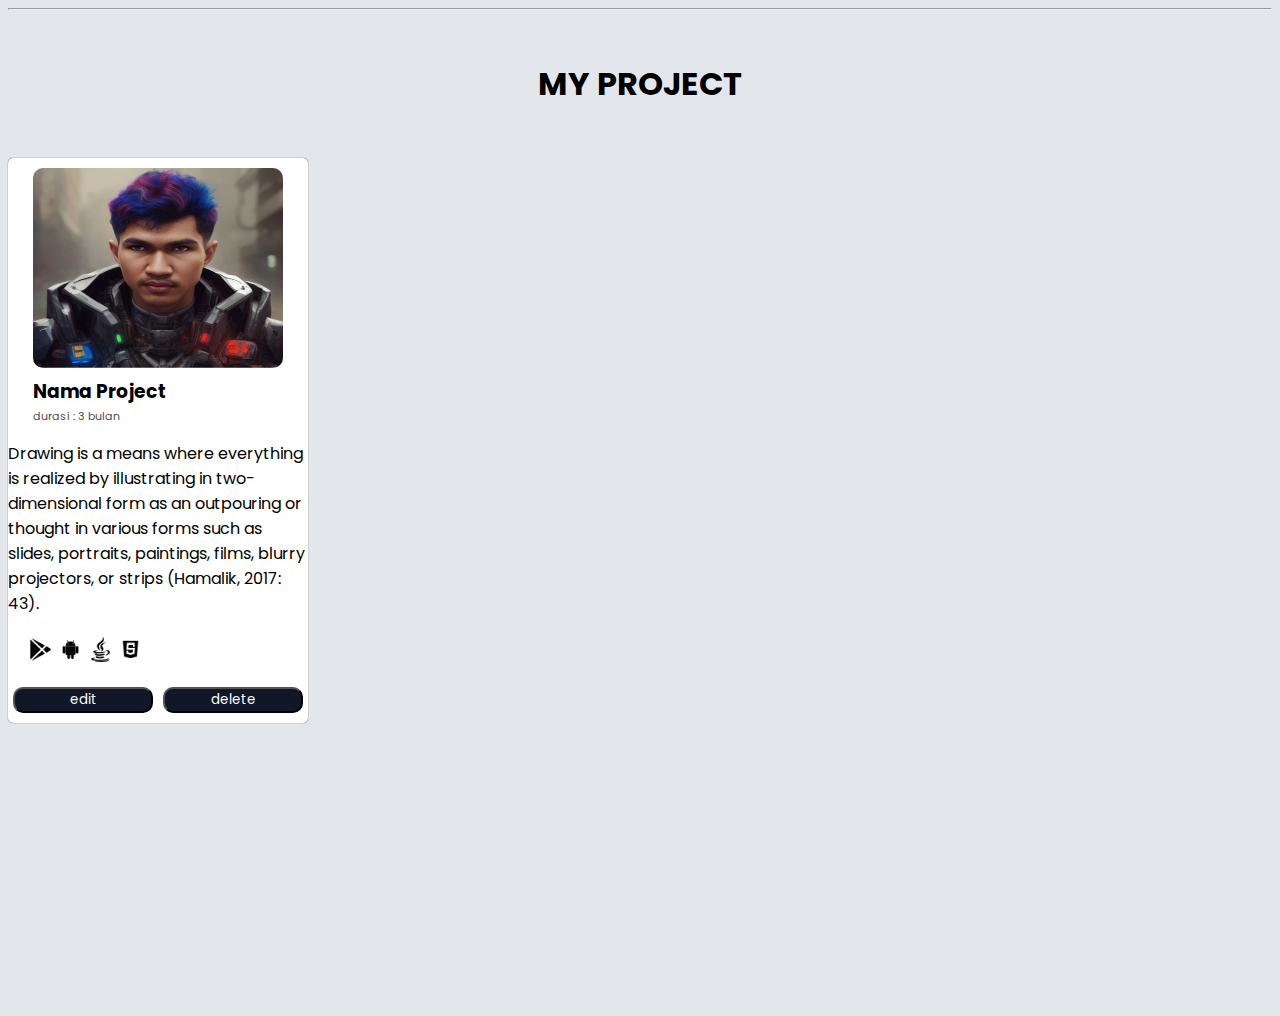
==== blog-detail.html @ fd421405 "initial commit" ====
<!DOCTYPE html>
<html>
    <head>
        <title>Blog Detail</title>
        <link rel="stylesheet" href="asset/css/blog-detail.css">
        <link rel="stylesheet" href="asset/css/index.css">
        <link rel="stylesheet" href="asset/css/contact.css">
    </head>
    <body>
        <hr>
        <h1>MY PROJECT</h1>
        <div>
            <div class="blog-form-bg">
                <img class="img-blog-style" src="asset/img/ai Image.jpg" alt="">
                <h3>Nama Project</h3>
                <p class="dates">durasi : 3 bulan</p>
                <p class="contents">Drawing is a means where everything is realized by illustrating in two-dimensional form as an outpouring 
                    or thought in various forms such as slides, portraits, paintings, films, blurry projectors, 
                    or strips (Hamalik, 2017: 43).</p>
    
                <div class="icon-layout">
                    <img class="logo-icons" src="asset/img/logo-playstore.png" alt="">
                    <img class="logo-icons" src="asset/img/logo-android.png" alt="">
                    <img class="logo-icons" src="asset/img/logo-java.png" alt="">
                    <img class="logo-icons" src="asset/img/logo-javascript.png" alt="">
                </div>
                    
                <div class="btn-setting">
                    <button class="btn-edit-dlt">edit</button>
                    <button class="btn-edit-dlt">delete</button>
    
                </div>
    
            </div>
            
        
        </div>
    </body>
</html>
---- asset/css/blog-detail.css ----
hr {
    margin-bottom: 20px;
}
.blog-form-bg {
    background-color: white; 
    box-shadow: 0 0 1px 0; 
    width: 300px; 
    height: fit-content; 
    border-radius: 5px;
}
.img-blog-style {
    margin: 10px 25px 0 25px; 
    border-radius: 10px; 
    width: 250px; 
    height: 200px;
}

h3 {
    margin: 2px 25px 2px 25px;
}
.dates {
    margin: 2px 25px 10px 25px; 
    color: #514a4a; 
    font-size: 11px;
}
.content {
    text-align: justify; 
    padding: 5px 20px; 
    font-size: 10px;
}
.icon-layout {
    display: flex; 
    margin: 10px 20px; 
    gap: 5px;
}
.btn-setting {
    display: flex;
}
.btn-edit-dlt {
    padding: 1px;
    background-color: #111727;
    color: white;
    border-radius: 10px;
    width: 150px;
    margin: 10px 5px;

}
.logo-icons {
    width: 25px;
    height: 25px;
    margin: 5px 0;
}
---- asset/css/index.css ----
@import url('https://fonts.googleapis.com/css2?family=Poppins&display=swap');
        * {
            font-family: 'Poppins', sans-serif;
        }
---- asset/css/contact.css ----
body {
    background-color: #e3e7eb;
    width: auto;
    height: 1000px;
}
h1 {
    margin: 50px auto;
    text-align: center;
}
.label-style {
    font-size: 20px; 
    font-weight: bold;
    margin-top: 20px;
    margin-bottom: 0;
}
.input-style {
    padding: 5px;
    border-radius: 5px;
    background-color: white;
}
.btn-submit {
    padding: 18px;
    background-color: #111727;
    color: white;
    border-radius: 45px;
    width: 100px;
    margin-top: 20px;
    padding-top: 10px;
    padding-bottom: 10px;
    font-weight: bold;
    margin-left: 400px;
}
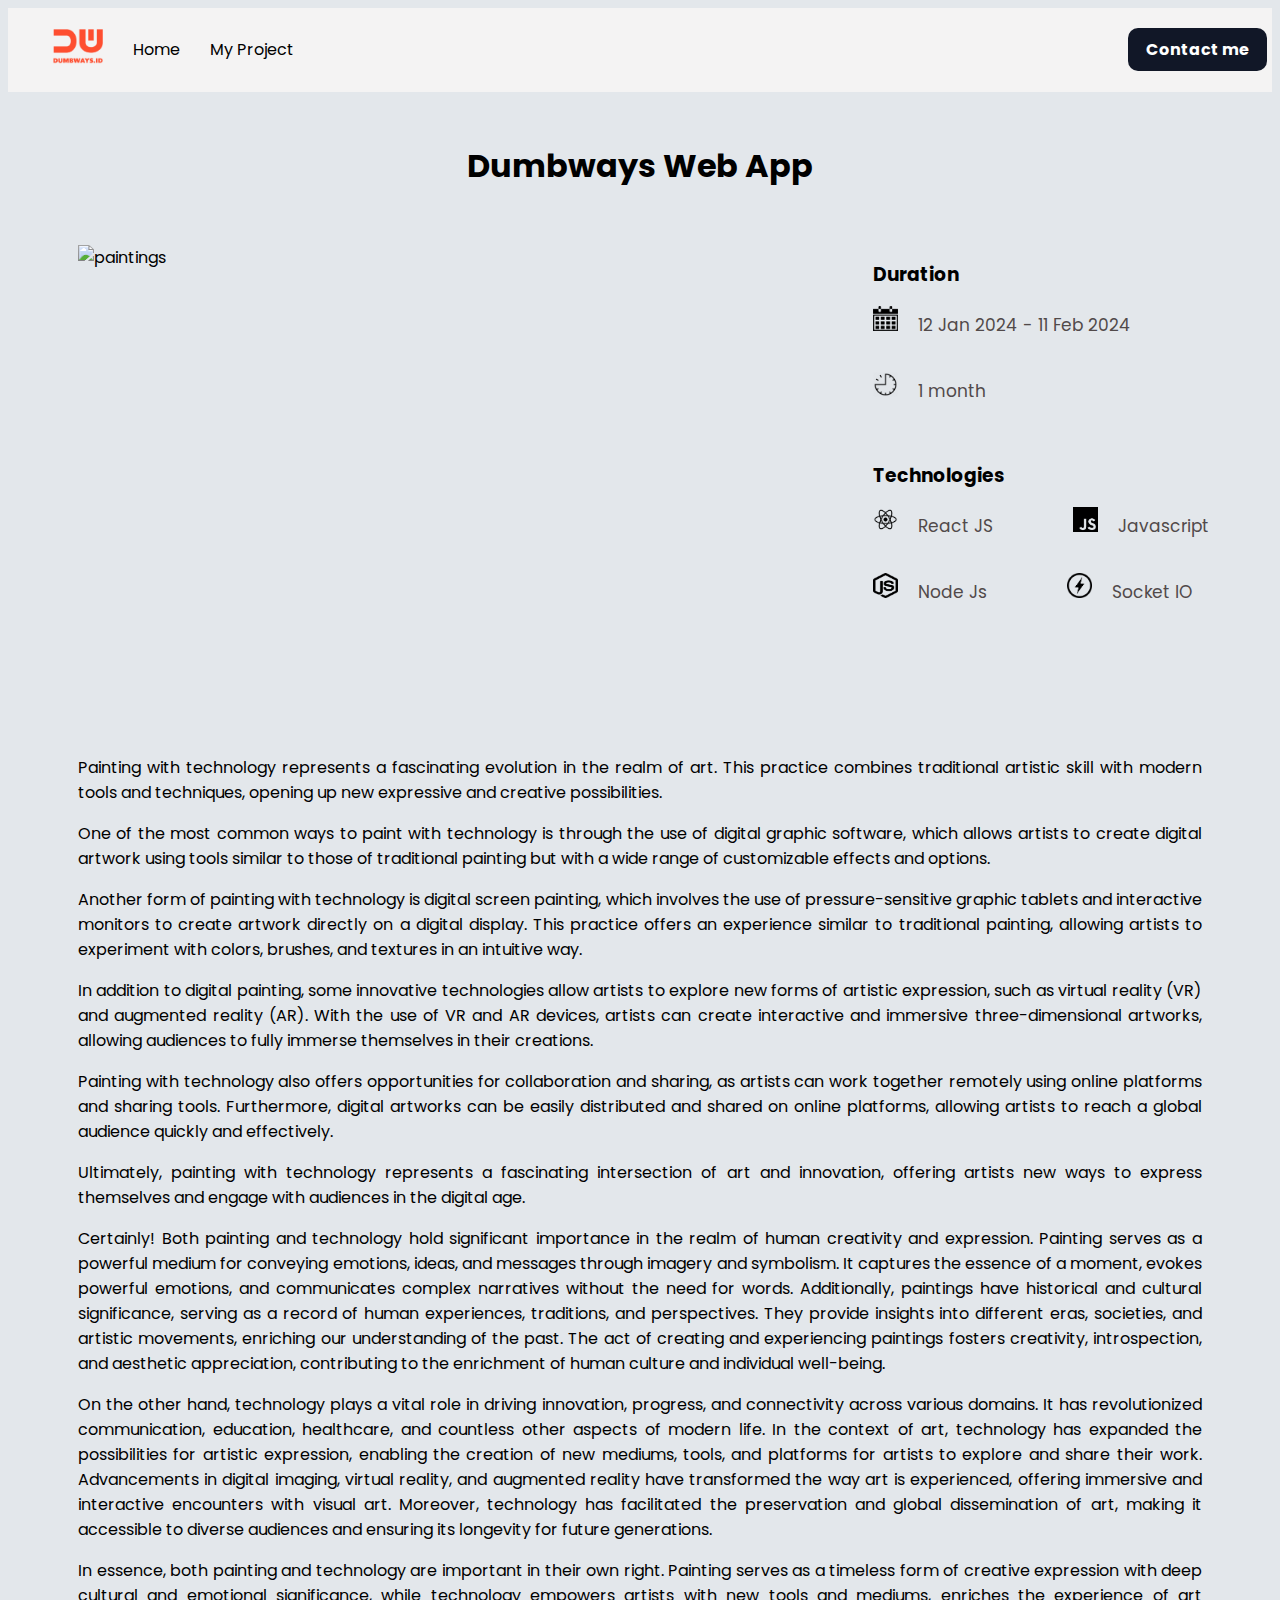
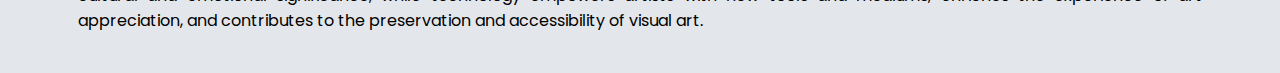
==== commit ddaf5d30: "initial commit" ====
--- a/blog-detail.html
+++ b/blog-detail.html
@@ -1,39 +1,111 @@
 <!DOCTYPE html>
 <html>
     <head>
-        <title>Blog Detail</title>
+        <title>Project Detail</title>
         <link rel="stylesheet" href="asset/css/blog-detail.css">
         <link rel="stylesheet" href="asset/css/index.css">
-        <link rel="stylesheet" href="asset/css/contact.css">
+        <link rel="stylesheet" href="asset/css/nav.css">
     </head>
     <body>
-        <hr>
-        <h1>MY PROJECT</h1>
-        <div>
-            <div class="blog-form-bg">
-                <img class="img-blog-style" src="asset/img/ai Image.jpg" alt="">
-                <h3>Nama Project</h3>
-                <p class="dates">durasi : 3 bulan</p>
-                <p class="contents">Drawing is a means where everything is realized by illustrating in two-dimensional form as an outpouring 
-                    or thought in various forms such as slides, portraits, paintings, films, blurry projectors, 
-                    or strips (Hamalik, 2017: 43).</p>
-    
-                <div class="icon-layout">
-                    <img class="logo-icons" src="asset/img/logo-playstore.png" alt="">
-                    <img class="logo-icons" src="asset/img/logo-android.png" alt="">
-                    <img class="logo-icons" src="asset/img/logo-java.png" alt="">
-                    <img class="logo-icons" src="asset/img/logo-javascript.png" alt="">
+        <nav class="navbar">
+            <ul class="navbar-ul">
+                <div class="navbar-li">
+                <li>
+                    <img class="navbar-logo" src="asset/img/logo-dumbways.png" alt="">
+                </li>
+                <li>
+                    <a class="navbar-link" class="active" href="home.html">Home</a>
+                </li>
+                <li>
+                    <a class="navbar-link" class="active" href="blog.html">My Project</a>
+                </li></div>
+                <div>
+                <li>
+                    <a href="contact.html" class="navbar-contact-btn">Contact me</a>
+                </li>
                 </div>
-                    
-                <div class="btn-setting">
-                    <button class="btn-edit-dlt">edit</button>
-                    <button class="btn-edit-dlt">delete</button>
-    
+            </ul>
+        </nav>
+
+        <h1>Dumbways Web App</h1>
+        <div class="layout1">
+            <img class="img-project-layout" src="asset/img/painting-mountain.jpg" alt="paintings">           
+            <div class="layout2">
+                <h3 class="h3-1">Duration</h3>
+                <div class="duration-layout">
+                    <p class="thing-layout">
+                        <img class="img-icon-layout" src="asset/img/calendar-icon.webp" 
+                        alt="calendar-icon">12 Jan 2024 - 11 Feb 2024</p>
+                    <p class="thing-layout">
+                        <img class="img-icon-layout" src="asset/img/period-icon.jpg" 
+                        alt="period-icon">1 month</p>
                 </div>
-    
-            </div>
-            
-        
+                <h3 class="h3-2">Technologies</h3>
+                <div class="tech-layout">
+                    <p class="thing-layout">
+                        <img class="img-icon-layout" src="asset/img/react.png" 
+                        alt="react">React JS</p>
+                    <p class="thing-layout">
+                        <img class="img-icon-layout" src="asset/img/javascript.png" 
+                        alt="javascript">Javascript</p>
+                </div>    
+                <div style="display: flex; gap: 70px;">
+                    <p class="thing-layout">
+                        <img class="img-icon-layout" src="asset/img/node.png" 
+                        alt="node">Node Js</p>
+                    <p class="thing-layout">
+                        <img class="img-icon-layout" src="asset/img/socket-io.png" 
+                        alt="socket-io">Socket IO</p>
+                </div>
+            </div>    
         </div>
+        <div class="p-content">
+            <p>Painting with technology represents a fascinating evolution in the realm of art. 
+                This practice combines traditional artistic skill with modern tools and techniques, 
+                opening up new expressive and creative possibilities.</p> 
+            <p>One of the most common ways to paint with technology is through the use of digital graphic software, 
+                which allows artists to create digital artwork using tools similar to those of traditional painting 
+                but with a wide range of customizable effects and options.</p> 
+            <p>Another form of painting with technology is digital screen painting, 
+                which involves the use of pressure-sensitive graphic tablets and interactive monitors 
+                to create artwork directly on a digital display. 
+                This practice offers an experience similar to traditional painting, 
+                allowing artists to experiment with colors, brushes, and textures in an intuitive way. </p>
+            <p>In addition to digital painting, some innovative technologies allow artists 
+                to explore new forms of artistic expression, such as virtual reality (VR) and augmented reality (AR). 
+                With the use of VR and AR devices, artists can create interactive and immersive three-dimensional 
+                artworks, allowing audiences to fully immerse themselves in their creations.</p> 
+            <p>Painting with technology also offers opportunities for collaboration and sharing, 
+                as artists can work together remotely using online platforms and sharing tools. 
+                Furthermore, digital artworks can be easily distributed and shared on online platforms, 
+                allowing artists to reach a global audience quickly and effectively.</p>
+            <p> Ultimately, painting with technology represents a fascinating intersection of art and innovation, 
+                offering artists new ways to express themselves and engage with audiences in the digital age.</p>
+            <p>Certainly! Both painting and technology hold significant importance in the realm of human 
+                creativity and expression. Painting serves as a powerful medium for conveying emotions, 
+                ideas, and messages through imagery and symbolism. It captures the essence of a moment, 
+                evokes powerful emotions, and communicates complex narratives without the need for words. 
+                Additionally, paintings have historical and cultural significance, serving as a record of 
+                human experiences, traditions, and perspectives. They provide insights into different eras, 
+                societies, and artistic movements, enriching our understanding of the past. 
+                The act of creating and experiencing paintings fosters creativity, introspection, 
+                and aesthetic appreciation, contributing to the enrichment of human culture and individual well-being.</p>
+            <p>On the other hand, technology plays a vital role in driving innovation, progress, 
+                and connectivity across various domains. It has revolutionized communication, education, healthcare, 
+                and countless other aspects of modern life. In the context of art, technology has expanded 
+                the possibilities for artistic expression, enabling the creation of new mediums, tools, 
+                and platforms for artists to explore and share their work. Advancements in digital imaging, 
+                virtual reality, and augmented reality have transformed the way art is experienced, 
+                offering immersive and interactive encounters with visual art. Moreover, technology has facilitated 
+                the preservation and global dissemination of art, making it accessible to diverse audiences 
+                and ensuring its longevity for future generations.</p>          
+            <p> In essence, both painting and technology are important in their own right. 
+                Painting serves as a timeless form of creative expression with deep cultural 
+                and emotional significance, while technology empowers artists with new tools and mediums, 
+                enriches the experience of art appreciation, and contributes to the preservation and accessibility 
+                of visual art.</p>
+
+        </div>
+
     </body>
 </html>--- a/asset/css/blog-detail.css
+++ b/asset/css/blog-detail.css
@@ -1,52 +1,49 @@
-hr {
-    margin-bottom: 20px;
+body {
+    background-color: #e3e7eb;
 }
-.blog-form-bg {
-    background-color: white; 
-    box-shadow: 0 0 1px 0; 
-    width: 300px; 
-    height: fit-content; 
-    border-radius: 5px;
+h1 {
+    margin: 50px auto;
+    text-align: center;
 }
-.img-blog-style {
-    margin: 10px 25px 0 25px; 
-    border-radius: 10px; 
-    width: 250px; 
-    height: 200px;
-}
-
-h3 {
-    margin: 2px 25px 2px 25px;
-}
-.dates {
-    margin: 2px 25px 10px 25px; 
-    color: #514a4a; 
-    font-size: 11px;
-}
-.content {
-    text-align: justify; 
-    padding: 5px 20px; 
-    font-size: 10px;
-}
-.icon-layout {
-    display: flex; 
-    margin: 10px 20px; 
-    gap: 5px;
-}
-.btn-setting {
+.layout1 {
     display: flex;
 }
-.btn-edit-dlt {
-    padding: 1px;
-    background-color: #111727;
-    color: white;
-    border-radius: 10px;
-    width: 150px;
-    margin: 10px 5px;
-
+.img-project-layout {
+    margin: 5px 70px 10px 70px; 
+    width: 710px; 
+    height: 460px;
 }
-.logo-icons {
-    width: 25px;
+.layout2 {
+    display: flex; 
+    flex-direction: column; 
+    flex-wrap: wrap; 
+    margin: 0 50px 10px 5px;
+}
+.h3-1 {
+    margin: 20px 10px 0 10px;
+}
+.h3-2 {
+    margin: 40px 10px 0 10px;
+}
+.duration-layout {
+    display: flex; 
+    flex-direction: column;
+}
+.tech-layout {
+    display: flex; 
+    gap: 70px;
+}
+.thing-layout {
+    margin-left: 10px; 
+    font-size: 17px; 
+    color: #514a4a;
+}
+.img-icon-layout {
+    margin-right: 20px; 
+    width: 25px; 
     height: 25px;
-    margin: 5px 0;
 }
+.p-content {
+    margin: 40px 70px; 
+    text-align: justify;
+}--- a/asset/css/nav.css
+++ b/asset/css/nav.css
@@ -0,0 +1,38 @@
+.navbar {
+    background-color: #f4f3f3;
+    padding: 5px;
+}
+.navbar-link {
+    text-decoration: none;
+    color: black;
+}
+.active {
+    color: black;
+}
+.navbar-logo {
+    width: 50px;
+    height: auto;
+}
+.navbar-ul {
+    display: flex; 
+    list-style: none; 
+    align-items: center;
+    justify-content: space-between;
+}
+.navbar-contact-btn {
+    padding: 18px;
+    background-color: #111727;
+    color: white;
+    border-radius: 10px;
+    width: 100px;
+    margin-top: 20px;
+    padding-top: 10px;
+    padding-bottom: 10px;
+    font-weight: bold;
+    text-decoration: none;
+}
+.navbar-li {
+    display: flex;
+    gap: 30px;
+    align-items: center;
+}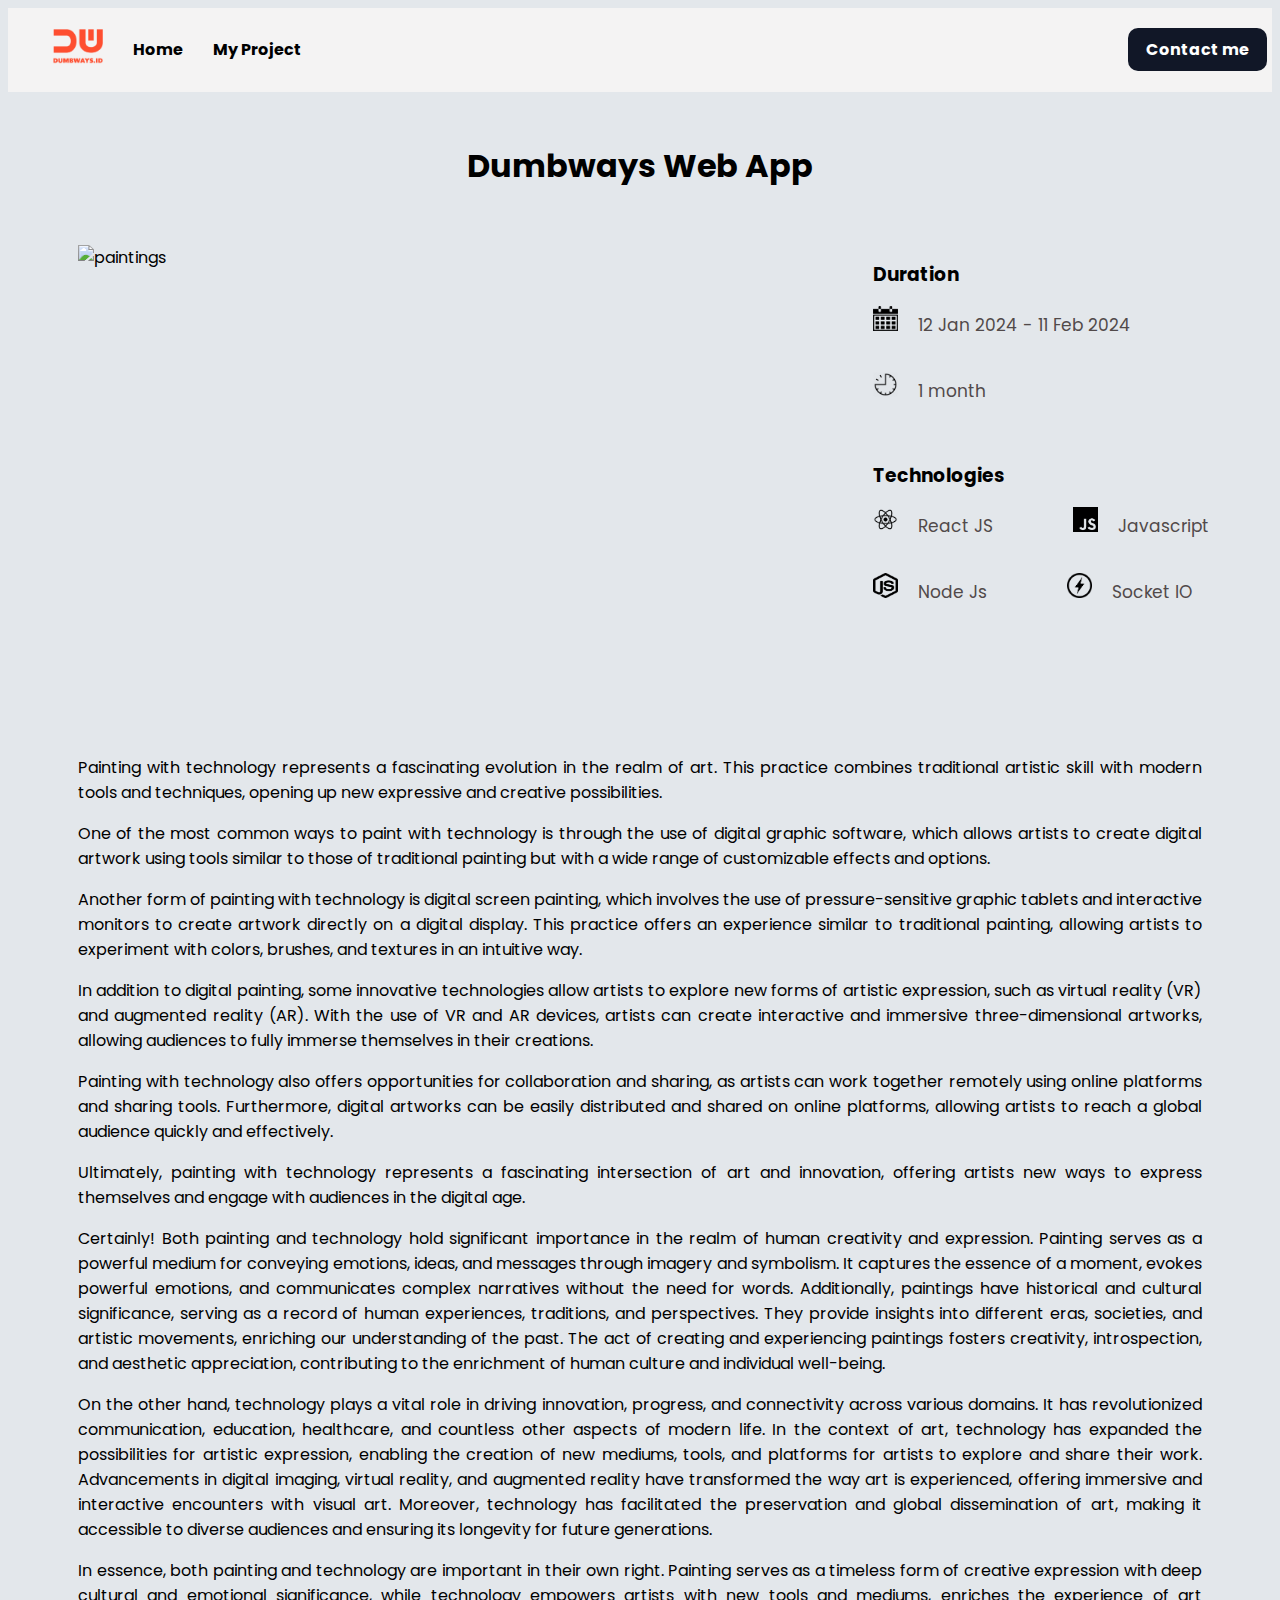
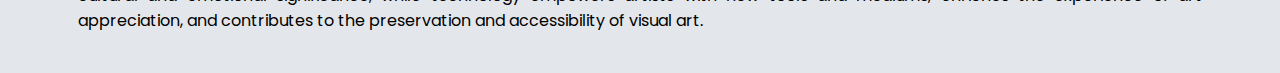
==== commit bce155d7: "initial commit" ====
--- a/blog-detail.html
+++ b/blog-detail.html
@@ -1,111 +1,137 @@
 <!DOCTYPE html>
 <html>
-    <head>
-        <title>Project Detail</title>
-        <link rel="stylesheet" href="asset/css/blog-detail.css">
-        <link rel="stylesheet" href="asset/css/index.css">
-        <link rel="stylesheet" href="asset/css/nav.css">
-    </head>
-    <body>
-        <nav class="navbar">
-            <ul class="navbar-ul">
-                <div class="navbar-li">
-                <li>
-                    <img class="navbar-logo" src="asset/img/logo-dumbways.png" alt="">
-                </li>
-                <li>
-                    <a class="navbar-link" class="active" href="home.html">Home</a>
-                </li>
-                <li>
-                    <a class="navbar-link" class="active" href="blog.html">My Project</a>
-                </li></div>
-                <div>
-                <li>
-                    <a href="contact.html" class="navbar-contact-btn">Contact me</a>
-                </li>
-                </div>
-            </ul>
-        </nav>
+  <head>
+    <title>Project Detail</title>
+    <meta name="viewport" content="width=device-width, initial-scale=1.0">
+    <link rel="stylesheet" href="asset/css/blog-detail.css">
+    <link rel="stylesheet" href="asset/css/index.css">
+    <link rel="stylesheet" href="asset/css/nav.css">
+  </head>
+  <body>
+    <nav class="navbar">
+      <ul class="navbar-ul">
+          <div class="navbar-li">
+          <li>
+              <img class="navbar-logo" src="asset/img/logo-dumbways.png" alt="">
+          </li>
+          <li>
+              <a class="navbar-link" class="active" href="home.html">Home</a>
+          </li>
+          <li>
+              <a class="navbar-link" class="active" href="blog.html">My Project</a>
+          </li></div>
+          <div>
+          <li>
+              <a href="contact.html" class="navbar-contact-btn">Contact me</a>
+          </li>
+          <img class="menu-icon-style" style="cursor: pointer;" onclick="openMenu(hidden)" src="asset/img/menu-icon.webp">
+          </div>
+      </ul>
+  </nav>
+  <div id="display-menu" class="display-menu, hidden">
+      <a  class="navbar-link-menu menu-active" href="home.html">Home</a>
+      <a  class="navbar-link-menu menu-active" href="blog-detail.html">My Project</a>
+      <a  class="navbar-link-menu menu-active" href="contact.html">Contact Me</a>
+  </div>
 
-        <h1>Dumbways Web App</h1>
-        <div class="layout1">
-            <img class="img-project-layout" src="asset/img/painting-mountain.jpg" alt="paintings">           
-            <div class="layout2">
-                <h3 class="h3-1">Duration</h3>
-                <div class="duration-layout">
-                    <p class="thing-layout">
-                        <img class="img-icon-layout" src="asset/img/calendar-icon.webp" 
-                        alt="calendar-icon">12 Jan 2024 - 11 Feb 2024</p>
-                    <p class="thing-layout">
-                        <img class="img-icon-layout" src="asset/img/period-icon.jpg" 
-                        alt="period-icon">1 month</p>
-                </div>
-                <h3 class="h3-2">Technologies</h3>
-                <div class="tech-layout">
-                    <p class="thing-layout">
-                        <img class="img-icon-layout" src="asset/img/react.png" 
-                        alt="react">React JS</p>
-                    <p class="thing-layout">
-                        <img class="img-icon-layout" src="asset/img/javascript.png" 
-                        alt="javascript">Javascript</p>
-                </div>    
-                <div style="display: flex; gap: 70px;">
-                    <p class="thing-layout">
-                        <img class="img-icon-layout" src="asset/img/node.png" 
-                        alt="node">Node Js</p>
-                    <p class="thing-layout">
-                        <img class="img-icon-layout" src="asset/img/socket-io.png" 
-                        alt="socket-io">Socket IO</p>
-                </div>
-            </div>    
+    <h1>Dumbways Web App</h1>
+    <div class="layout1">
+      <img class="img-project-layout" src="asset/img/painting-mountain.jpg" alt="paintings">
+      <div class="layout2">
+        <h3 class="h3-1">Duration</h3>
+        <div class="duration-layout">
+          <p id="startDateParagraph" class="thing-layout">
+            <img class="img-icon-layout" src="asset/img/calendar-icon.webp" alt="calendar-icon">12 Jan 2024 - 11 Feb 2024
+          </p>
+          <p id="durationParagraph" class="thing-layout">
+            <img class="img-icon-layout" src="asset/img/period-icon.jpg" alt="period-icon">1 month
+          </p>
         </div>
-        <div class="p-content">
-            <p>Painting with technology represents a fascinating evolution in the realm of art. 
-                This practice combines traditional artistic skill with modern tools and techniques, 
-                opening up new expressive and creative possibilities.</p> 
-            <p>One of the most common ways to paint with technology is through the use of digital graphic software, 
-                which allows artists to create digital artwork using tools similar to those of traditional painting 
-                but with a wide range of customizable effects and options.</p> 
-            <p>Another form of painting with technology is digital screen painting, 
-                which involves the use of pressure-sensitive graphic tablets and interactive monitors 
-                to create artwork directly on a digital display. 
-                This practice offers an experience similar to traditional painting, 
-                allowing artists to experiment with colors, brushes, and textures in an intuitive way. </p>
-            <p>In addition to digital painting, some innovative technologies allow artists 
-                to explore new forms of artistic expression, such as virtual reality (VR) and augmented reality (AR). 
-                With the use of VR and AR devices, artists can create interactive and immersive three-dimensional 
-                artworks, allowing audiences to fully immerse themselves in their creations.</p> 
-            <p>Painting with technology also offers opportunities for collaboration and sharing, 
-                as artists can work together remotely using online platforms and sharing tools. 
-                Furthermore, digital artworks can be easily distributed and shared on online platforms, 
-                allowing artists to reach a global audience quickly and effectively.</p>
-            <p> Ultimately, painting with technology represents a fascinating intersection of art and innovation, 
-                offering artists new ways to express themselves and engage with audiences in the digital age.</p>
-            <p>Certainly! Both painting and technology hold significant importance in the realm of human 
-                creativity and expression. Painting serves as a powerful medium for conveying emotions, 
-                ideas, and messages through imagery and symbolism. It captures the essence of a moment, 
-                evokes powerful emotions, and communicates complex narratives without the need for words. 
-                Additionally, paintings have historical and cultural significance, serving as a record of 
-                human experiences, traditions, and perspectives. They provide insights into different eras, 
-                societies, and artistic movements, enriching our understanding of the past. 
-                The act of creating and experiencing paintings fosters creativity, introspection, 
-                and aesthetic appreciation, contributing to the enrichment of human culture and individual well-being.</p>
-            <p>On the other hand, technology plays a vital role in driving innovation, progress, 
-                and connectivity across various domains. It has revolutionized communication, education, healthcare, 
-                and countless other aspects of modern life. In the context of art, technology has expanded 
-                the possibilities for artistic expression, enabling the creation of new mediums, tools, 
-                and platforms for artists to explore and share their work. Advancements in digital imaging, 
-                virtual reality, and augmented reality have transformed the way art is experienced, 
-                offering immersive and interactive encounters with visual art. Moreover, technology has facilitated 
-                the preservation and global dissemination of art, making it accessible to diverse audiences 
-                and ensuring its longevity for future generations.</p>          
-            <p> In essence, both painting and technology are important in their own right. 
-                Painting serves as a timeless form of creative expression with deep cultural 
-                and emotional significance, while technology empowers artists with new tools and mediums, 
-                enriches the experience of art appreciation, and contributes to the preservation and accessibility 
-                of visual art.</p>
+        <h3 class="h3-2">Technologies</h3>
+        <div class="tech-layout">
+          <p class="thing-layout">
+            <img class="img-icon-layout" src="asset/img/react.png" alt="react">React JS
+          </p>
+          <p class="thing-layout">
+            <img class="img-icon-layout" src="asset/img/javascript.png" alt="javascript">Javascript
+          </p>
+        </div>
+        <div style="display: flex; gap: 70px;">
+          <p class="thing-layout">
+            <img class="img-icon-layout" src="asset/img/node.png" alt="node">Node Js
+          </p>
+          <p class="thing-layout">
+            <img class="img-icon-layout" src="asset/img/socket-io.png" alt="socket-io">Socket IO
+          </p>
+        </div>
+      </div>
+    </div>
+    <div class="p-content">
+      <p>Painting with technology represents a fascinating evolution in the realm of art. 
+        This practice combines traditional artistic skill with modern tools and techniques, 
+        opening up new expressive and creative possibilities.</p> 
+      <p>One of the most common ways to paint with technology is through the use of digital graphic software, 
+        which allows artists to create digital artwork using tools similar to those of traditional painting 
+        but with a wide range of customizable effects and options.</p> 
+      <p>Another form of painting with technology is digital screen painting, 
+        which involves the use of pressure-sensitive graphic tablets and interactive monitors 
+        to create artwork directly on a digital display. 
+        This practice offers an experience similar to traditional painting, 
+        allowing artists to experiment with colors, brushes, and textures in an intuitive way. </p>
+      <p>In addition to digital painting, some innovative technologies allow artists 
+        to explore new forms of artistic expression, such as virtual reality (VR) and augmented reality (AR). 
+        With the use of VR and AR devices, artists can create interactive and immersive three-dimensional 
+        artworks, allowing audiences to fully immerse themselves in their creations.</p> 
+      <p>Painting with technology also offers opportunities for collaboration and sharing, 
+        as artists can work together remotely using online platforms and sharing tools. 
+        Furthermore, digital artworks can be easily distributed and shared on online platforms, 
+        allowing artists to reach a global audience quickly and effectively.</p>
+      <p> Ultimately, painting with technology represents a fascinating intersection of art and innovation, 
+        offering artists new ways to express themselves and engage with audiences in the digital age.</p>
+      <p>Certainly! Both painting and technology hold significant importance in the realm of human 
+        creativity and expression. Painting serves as a powerful medium for conveying emotions, 
+        ideas, and messages through imagery and symbolism. It captures the essence of a moment, 
+        evokes powerful emotions, and communicates complex narratives without the need for words. 
+        Additionally, paintings have historical and cultural significance, serving as a record of 
+        human experiences, traditions, and perspectives. They provide insights into different eras, 
+        societies, and artistic movements, enriching our understanding of the past. 
+        The act of creating and experiencing paintings fosters creativity, introspection, 
+        and aesthetic appreciation, contributing to the enrichment of human culture and individual well-being.</p>
+      <p>On the other hand, technology plays a vital role in driving innovation, progress, 
+        and connectivity across various domains. It has revolutionized communication, education, healthcare, 
+        and countless other aspects of modern life. In the context of art, technology has expanded 
+        the possibilities for artistic expression, enabling the creation of new mediums, tools, 
+        and platforms for artists to explore and share their work. Advancements in digital imaging, 
+        virtual reality, and augmented reality have transformed the way art is experienced, 
+        offering immersive and interactive encounters with visual art. Moreover, technology has facilitated 
+        the preservation and global dissemination of art, making it accessible to diverse audiences 
+        and ensuring its longevity for future generations.</p>          
+      <p> In essence, both painting and technology are important in their own right. 
+        Painting serves as a timeless form of creative expression with deep cultural 
+        and emotional significance, while technology empowers artists with new tools and mediums, 
+        enriches the experience of art appreciation, and contributes to the preservation and accessibility 
+        of visual art.</p>
+    </div>
 
-        </div>
+    <script>
+      const urlParams = new URLSearchParams(window.location.search);
+      const startDate = urlParams.get('startDate');
+      const endDate = urlParams.get('endDate');
+      const duration = urlParams.get('duration');
 
-    </body>
-</html>+      const startDateParagraph = document.getElementById("startDateParagraph");
+      const durationParagraph = document.getElementById("durationParagraph");
+
+      if (startDate && endDate && duration) {
+        // Mengubah tanggal pada gambar kalender
+        startDateParagraph.innerHTML = `<img class="img-icon-layout" src="asset/img/calendar-icon.webp" alt="calendar-icon">${startDate} - ${endDate}`;
+
+        // Mengubah durasi menjadi bulan
+        durationParagraph.innerHTML = `<img class="img-icon-layout" src="asset/img/period-icon.jpg" alt="period-icon">${duration} month`;
+      } else {
+        console.log('Parameter URL startDate, endDate, atau duration tidak ditemukan');
+      }
+      </script>
+      <script src="asset/js/nav.js"></script>
+
+  </body>--- a/asset/css/blog-detail.css
+++ b/asset/css/blog-detail.css
@@ -46,4 +46,36 @@
 .p-content {
     margin: 40px 70px; 
     text-align: justify;
-}+}
+@media only screen and (max-width: 1024px) {
+    body {
+        padding: 10px;
+    }
+    h1 {
+        margin: 0;
+    }
+    .layout1 {
+        flex-direction: column;
+        align-items: center;
+        width: fit-content;
+    }
+    .img-project-layout {
+        margin: 50px auto;
+        width: 100%;
+        height: 70%;
+    }
+    .layout2 {
+        margin: 0;
+        width: fit-content;
+        align-items: center;
+    }
+    .duration-layout {
+        flex-direction: row;
+        gap: 20px;
+        width: fit-content;
+    }
+    .p-content {
+        margin: 0;
+    }
+
+}
--- a/asset/css/nav.css
+++ b/asset/css/nav.css
@@ -7,7 +7,10 @@
     color: black;
 }
 .active {
-    color: black;
+    color: #111727;
+}
+.menu-active {
+    background-color: #111727;
 }
 .navbar-logo {
     width: 50px;
@@ -35,4 +38,57 @@
     display: flex;
     gap: 30px;
     align-items: center;
+    color: black;
+    font-weight: bold;
+}
+.menu-icon-style {
+    display: none;
+}
+.navbar-link-menu {
+    display: none;
+    width: 100%;
+    text-align: center;
+    color: white;
+    font-size: 20px;
+    padding: 3px;
+    text-decoration: none;
+    border: 2px solid white;
+    border-radius: 10px;
+}
+.hidden {
+    display: none;
+}
+.display-menu {
+    display: flex; 
+    flex-direction: column; 
+    border-radius: 10px;
+}
+@media only screen and (max-width: 640px) {
+    .navbar-link {
+        display: none;
+    }
+    .active {
+        display: none;
+    }
+    .navbar-logo {
+        width: 50px;
+        height: auto;
+    }
+    .navbar-contact-btn {
+        display: none;
+    }
+    .menu-icon-style {
+        display: inline-flex;
+        width: 44px;
+        height: 44px;
+        padding: 5px;
+        margin-right: 12px;
+    }
+    .navbar-logo {
+        width: 70px;
+        height: auto;
+    }
+    .navbar-link-menu {
+        display: block;
+    }
 }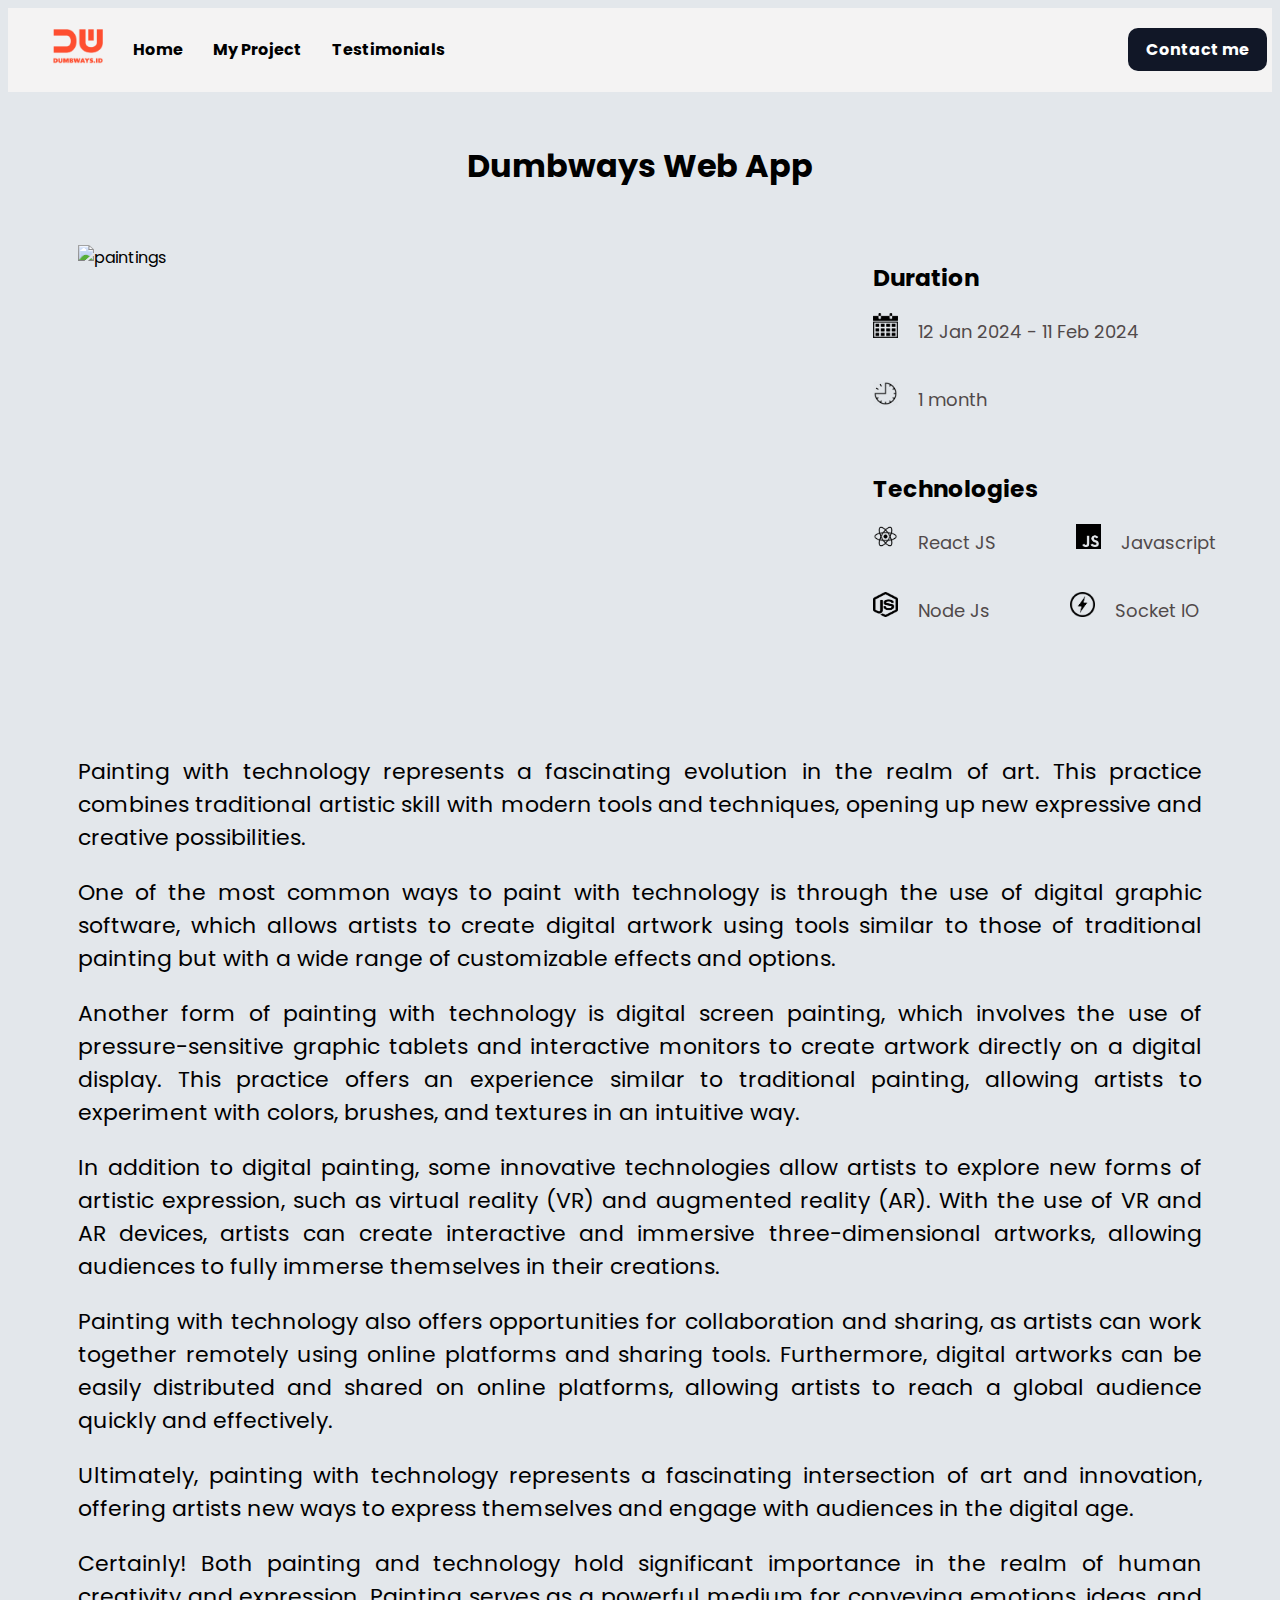
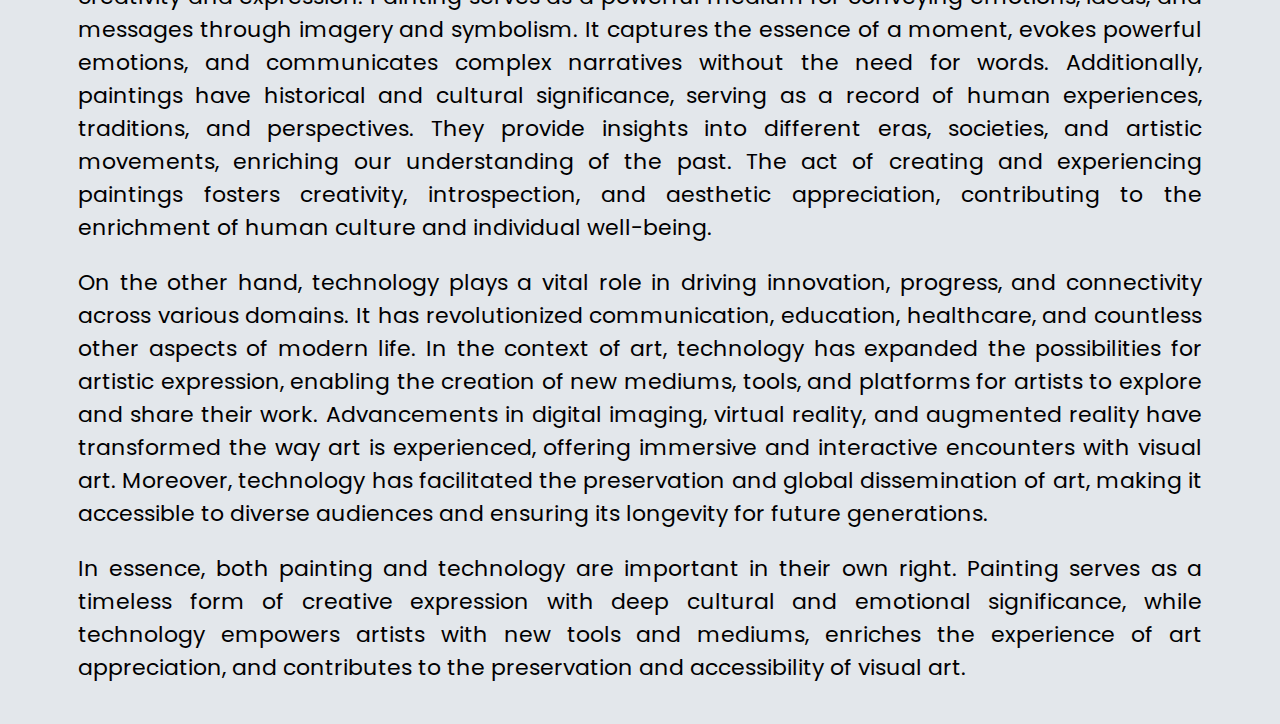
==== commit 3c1bb8f9: "initial commit" ====
--- a/blog-detail.html
+++ b/blog-detail.html
@@ -10,7 +10,7 @@
   <body>
     <nav class="navbar">
       <ul class="navbar-ul">
-          <div class="navbar-li">
+        <div class="navbar-li">
           <li>
               <img class="navbar-logo" src="asset/img/logo-dumbways.png" alt="">
           </li>
@@ -19,7 +19,11 @@
           </li>
           <li>
               <a class="navbar-link" class="active" href="blog.html">My Project</a>
-          </li></div>
+          </li>
+          <li>
+            <a class="navbar-link" class="active" href="testimonial.html">Testimonials</a>
+          </li>
+          </div>
           <div>
           <li>
               <a href="contact.html" class="navbar-contact-btn">Contact me</a>
@@ -29,9 +33,10 @@
       </ul>
   </nav>
   <div id="display-menu" class="display-menu, hidden">
-      <a  class="navbar-link-menu menu-active" href="home.html">Home</a>
-      <a  class="navbar-link-menu menu-active" href="blog-detail.html">My Project</a>
-      <a  class="navbar-link-menu menu-active" href="contact.html">Contact Me</a>
+    <a  class="navbar-link-menu menu-active" href="home.html">Home</a>
+    <a  class="navbar-link-menu menu-active" href="blog.html">My Project</a>
+    <a  class="navbar-link-menu menu-active" href="contact.html">Contact Me</a>
+    <a  class="navbar-link-menu menu-active" href="testimonial.html">Testimonials</a>
   </div>
 
     <h1>Dumbways Web App</h1>
--- a/asset/css/blog-detail.css
+++ b/asset/css/blog-detail.css
@@ -18,6 +18,7 @@
     flex-direction: column; 
     flex-wrap: wrap; 
     margin: 0 50px 10px 5px;
+    font-size: 20px;
 }
 .h3-1 {
     margin: 20px 10px 0 10px;
@@ -35,7 +36,7 @@
 }
 .thing-layout {
     margin-left: 10px; 
-    font-size: 17px; 
+    font-size: 18px; 
     color: #514a4a;
 }
 .img-icon-layout {
@@ -46,6 +47,15 @@
 .p-content {
     margin: 40px 70px; 
     text-align: justify;
+    font-size: 22px;
+}
+@media only screen and (max-width: 1265px) {
+    .p-content {
+        font-size: 20px;
+    }
+    .thing-layout {
+        font-size: 14px;
+    }
 }
 @media only screen and (max-width: 1024px) {
     body {
@@ -77,5 +87,19 @@
     .p-content {
         margin: 0;
     }
+    .p-content {
+        font-size: 16px;
+    }
+    .thing-layout {
+        font-size: 12px;
+    }
 
 }
+@media only screen and (max-width: 450px) {
+    .p-content {
+        font-size: 14px;
+    }
+    .thing-layout {
+        font-size: 10px;
+    }
+}
--- a/asset/css/nav.css
+++ b/asset/css/nav.css
@@ -1,6 +1,7 @@
 .navbar {
     background-color: #f4f3f3;
     padding: 5px;
+    width: auto;
 }
 .navbar-link {
     text-decoration: none;
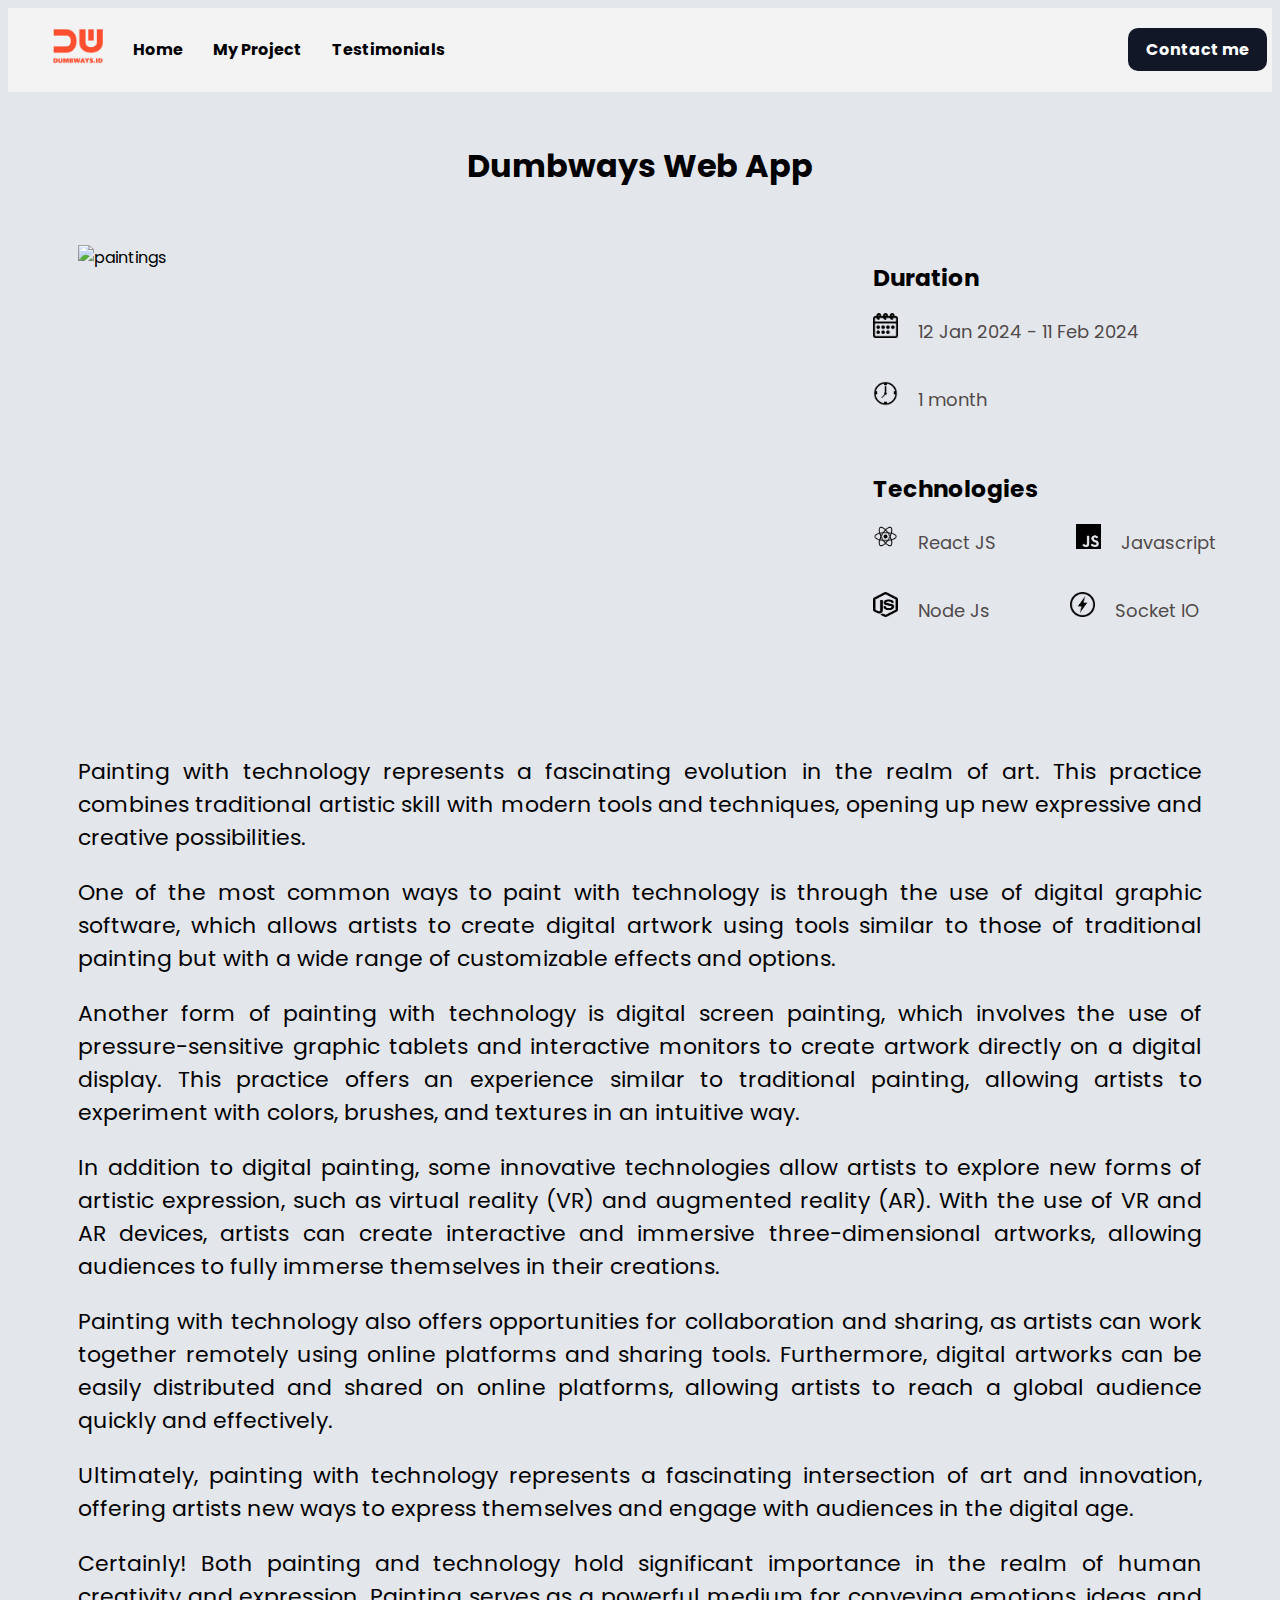
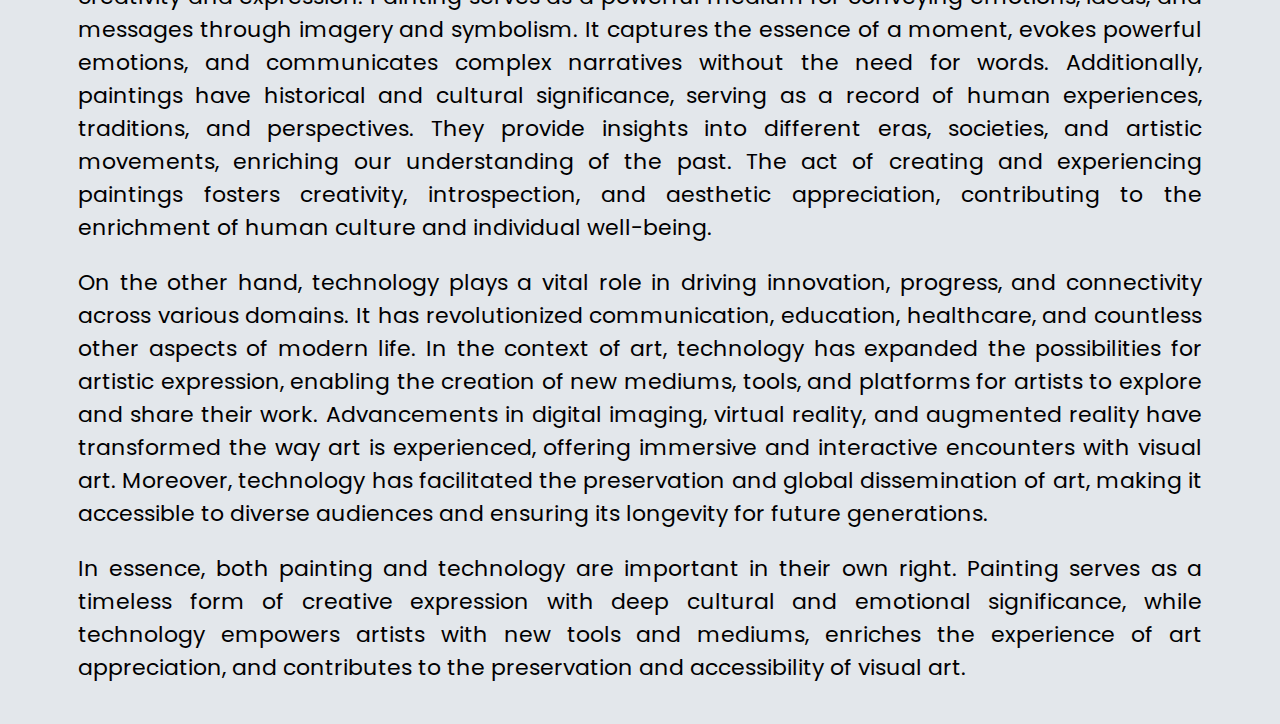
==== commit 99406084: "initial commit" ====
--- a/blog-detail.html
+++ b/blog-detail.html
@@ -46,10 +46,10 @@
         <h3 class="h3-1">Duration</h3>
         <div class="duration-layout">
           <p id="startDateParagraph" class="thing-layout">
-            <img class="img-icon-layout" src="asset/img/calendar-icon.webp" alt="calendar-icon">12 Jan 2024 - 11 Feb 2024
+            <img class="img-icon-layout" src="asset/img/calendar.png" alt="Date">12 Jan 2024 - 11 Feb 2024
           </p>
           <p id="durationParagraph" class="thing-layout">
-            <img class="img-icon-layout" src="asset/img/period-icon.jpg" alt="period-icon">1 month
+            <img class="img-icon-layout" src="asset/img/clock-logo.png" alt="Period">1 month
           </p>
         </div>
         <h3 class="h3-2">Technologies</h3>
